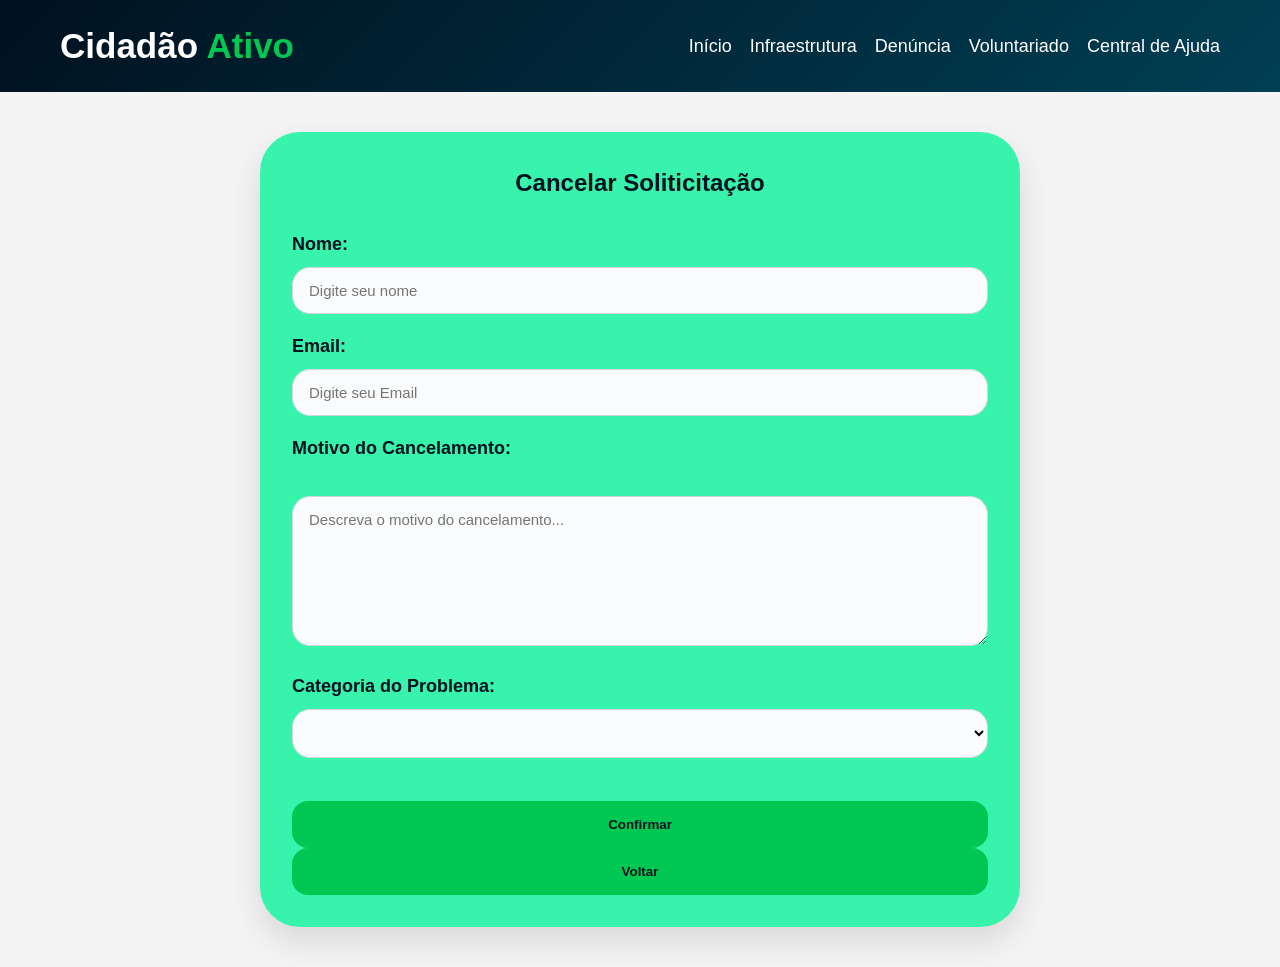
==== cancelar.html @ 76e168fa "Add files via upload" ====
<!DOCTYPE html>
<html lang="pt-br">
<head>
    <meta charset="UTF-8">
    <meta name="viewport" content="width=device-width, initial-scale=1.0">
    <title>Denúncia</title>
    <link rel="stylesheet" href="../style.css/styleatt.css">
</head>
<body>
    <header>
        <h1>Cidadão <span>Ativo</span></h1>

        <nav>
            <a href="index.html">Início</a>
            <a href="Infraestrutura.html">Infraestrutura</a>
            <a href="Formulário infra.html">Denúncia</a>
            <a href="voluntarioinfra.html">Voluntariado</a>
            <a href="Central de ajuda.html">Central de Ajuda</a>
        </nav>
    </header>
    <div class="container">
    <form class="formulario" action="https://formsubmit.co/lucascordeirosoares972@gmail.com" method="POST">
    <input type="hidden" name="_subject" value="Nova denúncia - Cidadão Ativo">
    <input type="hidden" name="_captcha" value="false">
        <fieldset class="grupo">

    <h2>Cancelar Soliticitação</h2>
    <label for="nome">Nome: </label>
    <input type="text" id="nome" name="nome" placeholder="Digite seu nome" required> <br> 

    <label for="email">Email: </label>
    <input type="email" id="email" name="email" placeholder="Digite seu Email" required> <br> 
    
    <label for="obs">Motivo do Cancelamento:</label>
    <br>
    <textarea id="obs" name="observacoes" rows="5" cols="40" placeholder="Descreva o motivo do cancelamento..."></textarea  >
    <br>


    <label for="categoria">Categoria do Problema: </label> 
    <select name="categoria" id="categoria">
        <option value="" disabled selected></option>
        <option value="Saúde">Saúde</option>
        <option value="Situação de Rua">Situação de Rua</option>
        <option value="Animais">Animais</option>
        <option value="Infraestrutura">Infraestrutura</option>
    </select>  <br>

    <br>

    <button type="submit">Confirmar</button>
    

    <a href="infraestrutura.html">
    <button type="button">Voltar</button> </a>
        </fieldset>
    </form>
</div>




</body>
</html>
---- style.css/styleatt.css ----
*{
    margin: 0;
    padding: 0;
    box-sizing: border-box;
    font-family: Arial, Helvetica, sans-serif;
}

html{
    scroll-behavior: smooth;
}

body{
    background-color: #f4f4f4;
    color: #00111f;
    line-height: 1.6;
}

html, body{
    width: 100%;
    min-height: 100%;
}

main{
    max-width: 1180px;
    margin: 0 auto;
    padding: 35px 60px;
}

header{
    width: 100%;
    background: linear-gradient(135deg, #00111f, #003f54);
    display: flex;
    justify-content: space-between;
    align-items: center;
    padding: 18px 60px;
    position: sticky;
    top: 0;
    z-index: 10;
}

header h1{
    color: white;
    font-size: 35px;
}

header span{
    color: #00c853;
}

nav{
    display: flex;
    flex-wrap: wrap;
    gap: 18px;
}

nav a{
    color: white;
    text-decoration: none;
    font-size: 18px;
    transition: color 0.3s ease;
}

nav a:hover{
    color: #a3ffbc;
}

section {
  position: relative;
  z-index: 2;
    background: #fffffff2;
  margin: 30px auto;
  padding: 40px;
  border-radius: 15px;
  max-width: 800px;
  width: 90%;

}
.hero-saude,
.hero-infraestrutura{
    text-align: center;
    margin-bottom: 35px;
}

.hero-saude h2,
.hero-infraestrutura h2{
    font-size: 42px;
    margin-bottom: 20px;
    color: #00111f;
}

.hero-saude p,
.hero-infraestrutura p{
    max-width: 900px;
    margin: 0 auto;
    line-height: 1.75;
}

.container-problemas{
    padding-bottom: 15px;
    max-width: 960px;
    margin: 0 auto;
    display: grid;
    grid-template-columns: repeat(auto-fit, minmax(220px, 1fr));
    gap: 20px;
}

.card-problema{
    background-color: #38f3ab;
    padding: 20px;
    border-radius: 18px;
    border-top: 5px solid #00c853;
    box-shadow: 0 12px 28px rgba(0,0,0,0.12);
    transition: transform 0.3s ease, box-shadow 0.3s ease;
    min-height: 180px;
}

/* Infraestrutura page: keep the hero intro box, but let the cards sit over the slideshow */
.hero-infraestrutura {
    background: rgba(255, 255, 255, 0.95);
    box-shadow: 0 14px 34px rgba(0,0,0,0.12);
    padding: 40px;
    border-radius: 15px;
    max-width: 800px;
    margin: 30px auto 35px;
}

.container-problemas {
    /* cards container should be transparent so slideshow shows behind */
    background: transparent;
    box-shadow: none;
    padding: 0;
    max-width: 960px;
    margin: 0 auto;
    display: grid;
    grid-template-columns: repeat(auto-fit, minmax(220px, 1fr));
    gap: 20px;
}

.card-problema:hover{
    transform: translateY(-6px);
    box-shadow: 0 18px 34px rgba(0,0,0,0.16);
}

.card-icone{
    font-size: 28px;
    margin-bottom: 16px;
}

.card-problema h3{
    margin-bottom: 12px;
    font-size: 22px;
}

.card-problema p{
    line-height: 1.7;
    color: #374151;
}

.botoes-acoes{
    position: relative;
    z-index: 3;
    margin: 40px auto 0;
    max-width: 720px;
    display: flex;
    flex-wrap: wrap;
    gap: 12px;
    justify-content: center;
}

.btn{
    display: inline-flex;
    align-items: center;
    justify-content: center;
    background-color: #38f3ab;
    color: #00111f;
    text-decoration: none;
    padding: 12px 18px;
    border-radius: 12px;
    transition: background-color 0.3s ease, color 0.3s ease;
    font-weight: 700;
    min-width: 140px;
    font-size: 15px;
}

.btn:hover{
    background-color: #05e62a;
    color: #38f3ab;
}

.container{
    max-width: 760px;
    margin: 40px auto;
    background-color: #38f3ab;
    padding: 32px;
    border-radius: 40px;
    box-shadow: 0 14px 34px rgba(0,0,0,0.12);
}

.formulario h2{
    text-align: center;
    margin-bottom: 28px;
    color: #00111f;
}

.grupo{
    border: none;
}

.formulario label{
    display: block;
    margin-bottom: 8px;
    font-weight: 700;
    font-size: 18px;
}

.formulario input,
.formulario select,
.formulario textarea{
    width: 100%;
    padding: 14px 16px;
    margin-bottom: 18px;
    border: 1px solid #d2d6db;
    border-radius: 18px;
    font-size: 15px;
    background-color: #fafbfc;
}

.formulario textarea{
    min-height: 150px;
    resize: vertical;
}

.formulario button{
    width: 100%;
    background-color: #00c853;
    color: #00111f;
    border: none;
    padding: 16px 20px;
    border-radius: 16px;
    font-weight: 700;
    cursor: pointer;
    transition: background-color 0.3s ease, color 0.3s ease;
}

.formulario button:hover{
    background-color: #00a844;
    color: #ffffff;
}

@media (max-width: 850px) {
    header{
        flex-direction: column;
        align-items: flex-start;
        gap: 16px;
        padding: 18px 30px;
    }

    main{
        padding: 30px 30px;
    }
}

@media (max-width: 620px) {
    header h1{
        font-size: 28px;
    }

    nav{
        width: 100%;
        justify-content: space-between;
    }

    .botoes-acoes{
        flex-direction: column;
    }

    .btn{
        width: 100%;
    }

    .container{
        padding: 24px;
        margin: 24px 16px;
    }
}
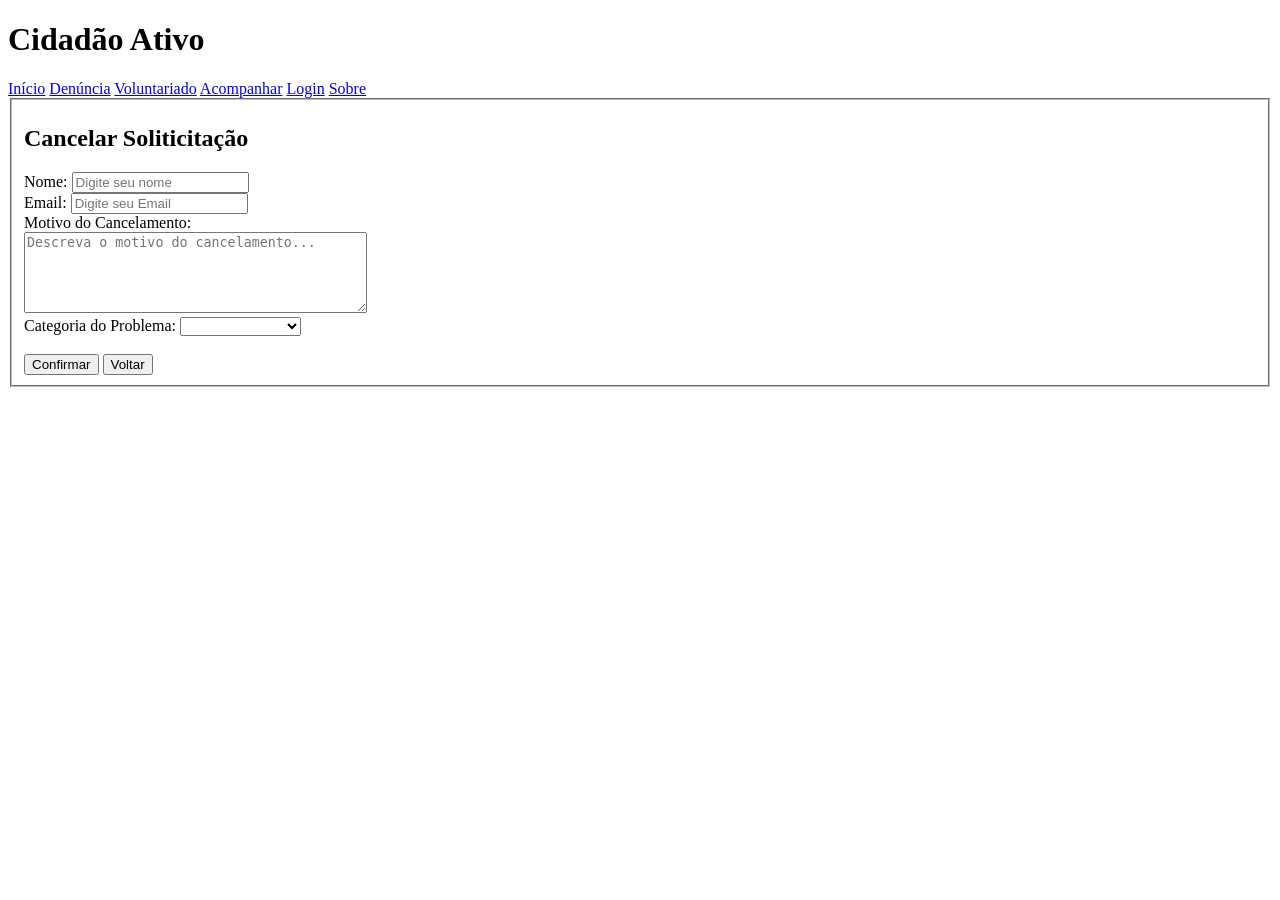
==== commit 10c920df: "Add files via upload" ====
--- a/cancelar.html
+++ b/cancelar.html
@@ -1,64 +1,65 @@
-<!DOCTYPE html>
-<html lang="pt-br">
-<head>
-    <meta charset="UTF-8">
-    <meta name="viewport" content="width=device-width, initial-scale=1.0">
-    <title>Denúncia</title>
-    <link rel="stylesheet" href="../style.css/styleatt.css">
-</head>
-<body>
-    <header>
-        <h1>Cidadão <span>Ativo</span></h1>
-
-        <nav>
-            <a href="index.html">Início</a>
-            <a href="Infraestrutura.html">Infraestrutura</a>
-            <a href="Formulário infra.html">Denúncia</a>
-            <a href="voluntarioinfra.html">Voluntariado</a>
-            <a href="Central de ajuda.html">Central de Ajuda</a>
-        </nav>
-    </header>
-    <div class="container">
-    <form class="formulario" action="https://formsubmit.co/lucascordeirosoares972@gmail.com" method="POST">
-    <input type="hidden" name="_subject" value="Nova denúncia - Cidadão Ativo">
-    <input type="hidden" name="_captcha" value="false">
-        <fieldset class="grupo">
-
-    <h2>Cancelar Soliticitação</h2>
-    <label for="nome">Nome: </label>
-    <input type="text" id="nome" name="nome" placeholder="Digite seu nome" required> <br> 
-
-    <label for="email">Email: </label>
-    <input type="email" id="email" name="email" placeholder="Digite seu Email" required> <br> 
-    
-    <label for="obs">Motivo do Cancelamento:</label>
-    <br>
-    <textarea id="obs" name="observacoes" rows="5" cols="40" placeholder="Descreva o motivo do cancelamento..."></textarea  >
-    <br>
-
-
-    <label for="categoria">Categoria do Problema: </label> 
-    <select name="categoria" id="categoria">
-        <option value="" disabled selected></option>
-        <option value="Saúde">Saúde</option>
-        <option value="Situação de Rua">Situação de Rua</option>
-        <option value="Animais">Animais</option>
-        <option value="Infraestrutura">Infraestrutura</option>
-    </select>  <br>
-
-    <br>
-
-    <button type="submit">Confirmar</button>
-    
-
-    <a href="infraestrutura.html">
-    <button type="button">Voltar</button> </a>
-        </fieldset>
-    </form>
-</div>
-
-
-
-
-</body>
+<!DOCTYPE html>
+<html lang="pt-br">
+<head>
+    <meta charset="UTF-8">
+    <meta name="viewport" content="width=device-width, initial-scale=1.0">
+    <title>Denúncia</title>
+    <link rel="stylesheet" href="css/cancelar.css">
+</head>
+<body>
+    <header>
+        <h1>Cidadão <span>Ativo</span></h1>
+ <nav>
+            <a href="index.html">Início</a>
+            <a href="denuncia-principal.html">Denúncia</a>
+            <a href="voluntariado-principal.html">Voluntariado</a>
+            <a href="cadastro.html">Acompanhar</a>
+            <a href="login.html">Login</a>
+            <a href="sobre.html">Sobre</a>
+        </nav>
+        
+    </header>
+    <div class="container formulario_border">
+    <form class="formulario" action="https://formsubmit.co/lucascordeirosoares972@gmail.com" method="POST">
+    <input type="hidden" name="_subject" value="Nova denúncia - Cidadão Ativo">
+    <input type="hidden" name="_captcha" value="false">
+        <fieldset class="grupo">
+
+    <h2>Cancelar Soliticitação</h2>
+    <label for="nome">Nome: </label>
+    <input type="text" id="nome" name="nome" placeholder="Digite seu nome" required> <br> 
+
+    <label for="email">Email: </label>
+    <input type="email" id="email" name="email" placeholder="Digite seu Email" required> <br> 
+    
+    <label for="obs">Motivo do Cancelamento:</label>
+    <br>
+    <textarea id="obs" name="observacoes" rows="5" cols="40" placeholder="Descreva o motivo do cancelamento..."></textarea  >
+    <br>
+
+
+    <label for="categoria">Categoria do Problema: </label> 
+    <select name="categoria" id="categoria">
+        <option value="" disabled selected></option>
+        <option value="Saúde">Saúde</option>
+        <option value="Situação de Rua">Situação de Rua</option>
+        <option value="Animais">Animais</option>
+        <option value="Infraestrutura">Infraestrutura</option>
+    </select>  <br>
+
+    <br>
+
+    <button type="submit">Confirmar</button>
+    
+
+    <a href="infraestrutura.html">
+    <button type="button">Voltar</button> </a>
+        </fieldset>
+    </form>
+</div>
+
+
+
+
+</body>
 </html>
